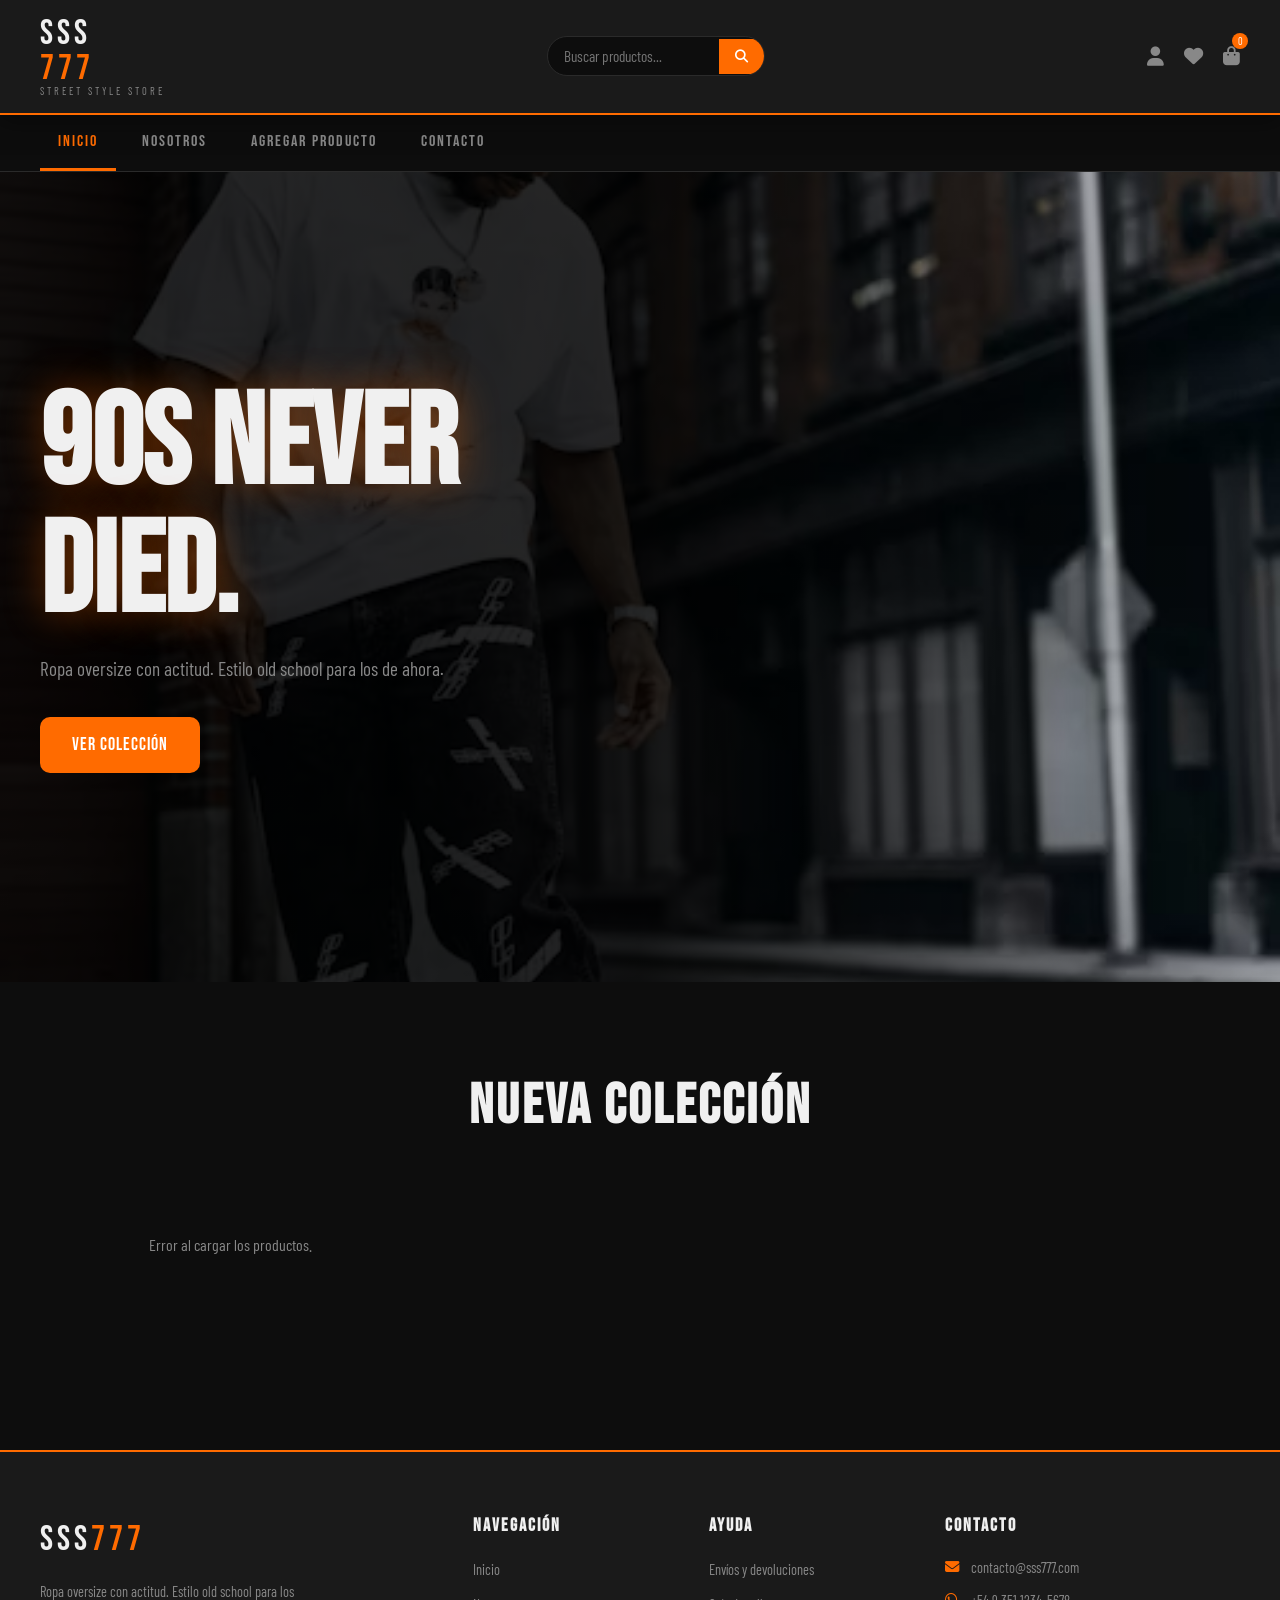
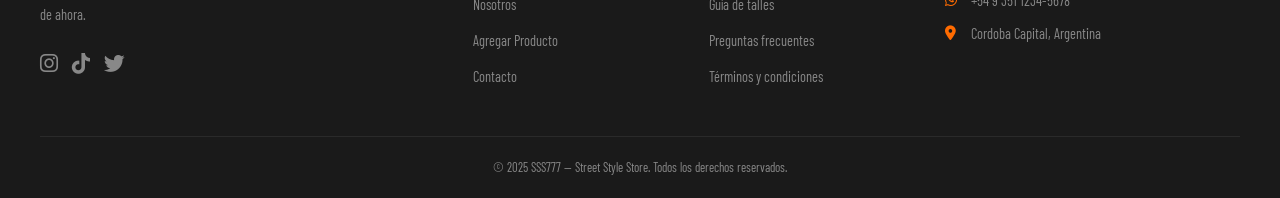
==== index.html @ b18a9de3 "modificaciones y correccion de errores" ====
<!DOCTYPE html>
<html lang="es">
<head>
  <meta charset="UTF-8">
  <meta name="viewport" content="width=device-width, initial-scale=1.0">
  <title>SSS777 — Street Style Store</title>
  <link rel="preconnect" href="https://fonts.googleapis.com">
  <link rel="preconnect" href="https://fonts.gstatic.com" crossorigin>
  <link href="https://fonts.googleapis.com/css2?family=Bebas+Neue&family=Barlow+Condensed:ital,wght@0,300;0,400;0,600;1,400&display=swap" rel="stylesheet">
  <link rel="stylesheet" href="https://cdnjs.cloudflare.com/ajax/libs/font-awesome/6.5.0/css/all.min.css">
  <link rel="stylesheet" href="css/styleV2.css">
</head>
<body>


  <header>
    <div class="header__logo">
      <span class="logo__sss">SSS</span><span class="logo__777">777</span>
      <p class="logo__tagline">Street Style Store</p>
    </div>
    <div class="header__search">
      <form class="search-form" role="search">
        <input type="search" placeholder="Buscar productos..." aria-label="Buscar">
        <button type="submit"><i class="fas fa-search"></i></button>
      </form>
    </div>
    <div class="header__icons">
      <a href="#" aria-label="Mi cuenta"><i class="fas fa-user"></i></a>
      <a href="#" aria-label="Favoritos"><i class="fas fa-heart"></i></a>
      <a href="#" class="cart-icon" id="btn-carrito" aria-label="Carrito">
        <i class="fas fa-shopping-bag"></i>
        <span class="cart-count" id="cart-count">0</span>
      </a>
    </div>
  </header>

  
  <nav>
    <button class="nav__toggle" aria-label="Abrir menú">
      <i class="fas fa-bars"></i>
    </button>
    <ul class="nav__links">
      <li><a href="#inicio" class="nav-link active" data-view="inicio">Inicio</a></li>
      <li><a href="#nosotros" class="nav-link" data-view="nosotros">Nosotros</a></li>
      <li><a href="#alta" class="nav-link" data-view="alta">Agregar Producto</a></li>
      <li><a href="#contacto" class="nav-link" data-view="contacto">Contacto</a></li>
    </ul>
  </nav>



 
  <section class="view" id="view-inicio">
    <div class="hero">
      <div class="hero__content">
        <h1>90s Never<br>Died.</h1>
        <p>Ropa oversize con actitud. Estilo old school para los de ahora.</p>
        <a href="#productos" class="btn btn--primary">Ver colección</a>
      </div>
    </div>
    <section class="productos" id="productos">
      <h2 class="section__title">Nueva colección</h2>
    
      <div class="productos__grid" id="productos-grid">
        <p class="loading">Cargando productos...</p>
      </div>
    </section>
  </section>


  <section class="view" id="view-nosotros" style="display:none">
    <main class="nosotros">
      <div class="nosotros__hero">
        <h1>Somos <span style="color: var(--color-primary)">SSS</span><span style="color: var(--color-secondary)">777</span></h1>
        <p>Nacimos en los 90s. Vivimos en el presente. Vestimos el futuro.</p>
      </div>
      <div class="nosotros__historia">
        <div class="nosotros__historia-text">
          <h2>Nuestra historia</h2>
          <p>Todo empezó en una oficina en Cordoba Capital, con una máquina de coser vieja y una obsesión por el estilo de los 90s.</p>
          <p>SSS777 nació de la calle, del skate, del hip-hop y de esa energía que solo los 90s supieron generar.</p>
          <p>Creemos que la ropa es una forma de expresión. Que el oversize no es una tendencia, es una actitud.</p>
        </div>
        <img src="img/nosotros.jpg" alt="SSS777 historia" style="width:100%; height:100%; object-fit:cover; border-radius:10px;">
      </div>
      <h2 class="section__title" style="margin-top: 80px">Lo que nos <span>mueve</span></h2>
      <div class="nosotros__grid">
        <div class="nosotros__card"><i class="fas fa-fire"></i><h3>Pasión</h3><p>Cada prenda la diseñamos con la misma energía del primer día.</p></div>
        <div class="nosotros__card"><i class="fas fa-leaf"></i><h3>Sustentabilidad</h3><p>Usamos materiales de calidad y procesos responsables.</p></div>
        <div class="nosotros__card"><i class="fas fa-users"></i><h3>Comunidad</h3><p>Somos más que una marca. Somos una comunidad.</p></div>
        <div class="nosotros__card"><i class="fas fa-star"></i><h3>Calidad</h3><p>Cada pieza está pensada para durar y para que la uses mil veces.</p></div>
      </div>
      <div class="nosotros__numeros">
        <div class="nosotros__numero"><span class="numero__valor">+5k</span><span class="numero__label">Clientes felices</span></div>
        <div class="nosotros__numero"><span class="numero__valor">30+</span><span class="numero__label">Productos únicos</span></div>
        <div class="nosotros__numero"><span class="numero__valor">30</span><span class="numero__label">Años de historia</span></div>
        <div class="nosotros__numero"><span class="numero__valor">100%</span><span class="numero__label">Hecho en Argentina</span></div>
      </div>
      <div class="nosotros__cta">
        <h2>¿Querés ser parte?</h2>
        <p>Seguinos en redes o escribinos. Siempre estamos.</p>
        <div class="nosotros__cta-btns">
          <a href="#contacto" class="btn btn--primary nav-link" data-view="contacto">Contactanos</a>
          <a href="#inicio" class="btn btn--outline nav-link" data-view="inicio">Ver colección</a>
        </div>
      </div>
    </main>
  </section>

  <section class="view" id="view-alta" style="display:none">
    <main class="form-page">
      <h1>Agregar <span style="color: var(--color-primary)">Producto</span></h1>
      <p>Completá los campos para agregar un nuevo producto al catálogo.</p>
      <form class="form" id="form-alta" novalidate>

        <div class="form__group">
          <label for="nombre">Nombre del producto <span>*</span></label>
          <input type="text" id="nombre" name="nombre" placeholder="Ej: Buzo Oversize Gris" required minlength="3" maxlength="80">
          <p class="form__error" id="error-nombre"></p>
        </div>

        <div class="form__row">
          <div class="form__group">
            <label for="precio">Precio <span>*</span></label>
            <input type="number" id="precio" name="precio" placeholder="Ej: 24999" required min="1" max="9999999">
            <p class="form__error" id="error-precio"></p>
          </div>
          <div class="form__group">
            <label for="stock">Stock <span>*</span></label>
            <input type="number" id="stock" name="stock" placeholder="Ej: 50" required min="0" max="9999">
            <p class="form__error" id="error-stock"></p>
          </div>
        </div>

        <div class="form__row">
          <div class="form__group">
            <label for="marca">Marca <span>*</span></label>
            <input type="text" id="marca" name="marca" placeholder="Ej: SSS777" required minlength="2" maxlength="50">
            <p class="form__error" id="error-marca"></p>
          </div>
          <div class="form__group">
            <label for="categoria">Categoría <span>*</span></label>
            <select id="categoria" name="categoria" required>
              <option value="">Seleccioná una categoría</option>
              <option value="buzos">Buzos</option>
              <option value="camperas">Camperas</option>
              <option value="remeras">Remeras</option>
              <option value="pantalones">Pantalones</option>
              <option value="accesorios">Accesorios</option>
            </select>
            <p class="form__error" id="error-categoria"></p>
          </div>
        </div>

        <div class="form__group">
          <label for="desc-corta">Descripción corta <span>*</span></label>
          <input type="text" id="desc-corta" name="desc_corta" placeholder="Ej: Algodón premium. Fit relajado estilo 90s." required minlength="10" maxlength="120">
          <p class="form__error" id="error-desc-corta"></p>
        </div>

        <div class="form__group">
          <label for="desc-larga">Descripción larga <span>*</span></label>
          <textarea id="desc-larga" name="desc_larga" placeholder="Describí el producto en detalle..." required minlength="30" maxlength="1000" rows="5"></textarea>
          <p class="form__error" id="error-desc-larga"></p>
        </div>

        <div class="form__group">
          <label class="form__check">
            <input type="checkbox" id="envio-gratis" name="envio_gratis">
            Envío sin cargo
          </label>
        </div>

        <div class="form__row">
          <div class="form__group">
            <label for="edad-desde">Edad desde</label>
            <input type="number" id="edad-desde" name="edad_desde" placeholder="Ej: 15" min="0" max="99">
            <p class="form__error" id="error-edad-desde"></p>
          </div>
          <div class="form__group">
            <label for="edad-hasta">Edad hasta</label>
            <input type="number" id="edad-hasta" name="edad_hasta" placeholder="Ej: 35" min="0" max="99">
            <p class="form__error" id="error-edad-hasta"></p>
          </div>
        </div>

        <div class="form__group">
          <label for="foto">Foto del producto <span>*</span></label>
          <input type="file" id="foto" name="foto" accept="image/png, image/jpeg, image/webp" required>
          <p class="form__error" id="error-foto"></p>
        </div>

        <div class="form__actions">
          <button type="reset" class="btn btn--outline">Limpiar</button>
          <button type="submit" class="btn btn--primary">Agregar producto <i class="fas fa-plus"></i></button>
        </div>

      </form>

  
      <div class="tabla-container" id="tabla-container">
        <h2 style="margin-top: 40px">Productos cargados</h2>
        <table class="tabla" id="tabla-productos">
          <thead>
            <tr>
              <th>Nombre</th>
              <th>Precio</th>
              <th>Stock</th>
              <th>Marca</th>
              <th>Categoría</th>
              <th>Acciones</th>
            </tr>
          </thead>
          <tbody id="tabla-body"></tbody>
        </table>
      </div>

    </main>
  </section>


  <section class="view" id="view-contacto" style="display:none">
    <main class="form-page">
      <h1>Contacto</h1>
      <p>¿Tenés alguna duda? Escribinos y te respondemos a la brevedad.</p>
      <form class="form" id="form-contacto" novalidate>

        <div class="form__group">
          <label for="contacto-nombre">Nombre <span>*</span></label>
          <input type="text" id="contacto-nombre" name="nombre" placeholder="Tu nombre completo" required minlength="2" maxlength="80">
          <p class="form__error" id="error-contacto-nombre"></p>
        </div>

        <div class="form__group">
          <label for="contacto-email">E-mail <span>*</span></label>
          <input type="email" id="contacto-email" name="email" placeholder="tucorreo@ejemplo.com" required>
          <p class="form__error" id="error-contacto-email"></p>
        </div>

        <div class="form__group">
          <label for="asunto">Asunto</label>
          <select id="asunto" name="asunto">
            <option value="">Seleccioná un asunto</option>
            <option value="compra">Consulta sobre una compra</option>
            <option value="envio">Envíos y devoluciones</option>
            <option value="talles">Guía de talles</option>
            <option value="otro">Otro</option>
          </select>
        </div>

        <div class="form__group">
          <label for="comentarios">Comentarios <span>*</span></label>
          <textarea id="comentarios" name="comentarios" placeholder="Escribí tu consulta acá..." required minlength="10" maxlength="500" rows="6"></textarea>
          <p class="form__error" id="error-comentarios"></p>
        </div>

        <div class="form__actions">
          <button type="reset" class="btn btn--outline">Limpiar</button>
          <button type="submit" class="btn btn--primary">Enviar mensaje <i class="fas fa-paper-plane"></i></button>
        </div>

      </form>

      <div class="contacto__info">
        <div class="contacto__item"><i class="fas fa-envelope"></i><div><h4>Email</h4><p>contacto@sss777.com</p></div></div>
        <div class="contacto__item"><i class="fab fa-whatsapp"></i><div><h4>WhatsApp</h4><p>+54 9 351 1234-5678</p></div></div>
        <div class="contacto__item"><i class="fas fa-clock"></i><div><h4>Horario</h4><p>Lun a Vie, 10 a 18hs</p></div></div>
      </div>
    </main>
  </section>


  <div class="modal-overlay" id="modal-overlay" style="display:none">
    <div class="modal-carrito" id="modal-carrito">
      <div class="modal-carrito__header">
        <h2>Tu carrito</h2>
        <button class="modal-carrito__close" id="btn-cerrar-carrito">
          <i class="fas fa-times"></i>
        </button>
      </div>
      <div class="modal-carrito__body" id="carrito-body">
        <p class="carrito-vacio">Tu carrito está vacío.</p>
      </div>
      <div class="modal-carrito__footer">
        <div class="carrito-total">
          Total: <strong id="carrito-total">$0</strong>
        </div>
        <button class="btn btn--primary" id="btn-confirmar-pedido">
          Confirmar pedido <i class="fas fa-check"></i>
        </button>
      </div>
    </div>
  </div>

  
  <div class="toast" id="toast"></div>


  <footer>
    <div class="footer__grid">
      <div class="footer__brand">
        <div class="footer__logo">
          <span class="logo__sss">SSS</span><span class="logo__777">777</span>
        </div>
        <p>Ropa oversize con actitud. Estilo old school para los de ahora.</p>
        <div class="footer__social">
          <a href="#" aria-label="Instagram"><i class="fab fa-instagram"></i></a>
          <a href="#" aria-label="TikTok"><i class="fab fa-tiktok"></i></a>
          <a href="#" aria-label="Twitter"><i class="fab fa-twitter"></i></a>
        </div>
      </div>
      <div class="footer__links">
        <h4>Navegación</h4>
        <ul>
          <li><a href="#inicio" class="nav-link" data-view="inicio">Inicio</a></li>
          <li><a href="#nosotros" class="nav-link" data-view="nosotros">Nosotros</a></li>
          <li><a href="#alta" class="nav-link" data-view="alta">Agregar Producto</a></li>
          <li><a href="#contacto" class="nav-link" data-view="contacto">Contacto</a></li>
        </ul>
      </div>
      <div class="footer__links">
        <h4>Ayuda</h4>
        <ul>
          <li><a href="#">Envíos y devoluciones</a></li>
          <li><a href="#">Guía de talles</a></li>
          <li><a href="#">Preguntas frecuentes</a></li>
          <li><a href="#">Términos y condiciones</a></li>
        </ul>
      </div>
      <div class="footer__contact">
        <h4>Contacto</h4>
        <p><i class="fas fa-envelope"></i> contacto@sss777.com</p>
        <p><i class="fab fa-whatsapp"></i> +54 9 351 1234-5678</p>
        <p><i class="fas fa-map-marker-alt"></i> Cordoba Capital, Argentina</p>
      </div>
    </div>
    <div class="footer__bottom">
      <p>&copy; 2025 SSS777 — Street Style Store. Todos los derechos reservados.</p>
    </div>
  </footer>

  <script src="js/mainV2.js"></script>
</body>
</html>
---- css/styleV2.css ----
@import url('https://fonts.googleapis.com/css2?family=Bebas+Neue&family=Barlow+Condensed:ital,wght@0,300;0,400;0,600;1,400&display=swap');

/* ── VARIABLES ───────────────────────────────────────── */
:root {
  --color-bg:        #0d0d0d;
  --color-surface:   #1a1a1a;
  --color-border:    #2a2a2a;
  --color-primary:   #ff6b00;
  --color-secondary: #c8ff00;
  --color-text:      #f0f0f0;
  --color-muted:     #888;
  --color-error:     #ff3b3b;

  --font-title:  'Bebas Neue', sans-serif;
  --font-body:   'Barlow Condensed', sans-serif;

  --radius:   10px;
  --shadow:   0 4px 24px rgba(0,0,0,0.5);
  --transition: 0.3s ease;
}

/* ── RESET ───────────────────────────────────────────── */
*, *::before, *::after {
  margin: 0;
  padding: 0;
  box-sizing: border-box;
}

html { scroll-behavior: smooth; }

body {
  background-color: var(--color-bg);
  color: var(--color-text);
  font-family: var(--font-body);
  font-size: 1rem;
  line-height: 1.6;
}

img { max-width: 100%; display: block; }
a { color: inherit; text-decoration: none; }
ul { list-style: none; }

/* ── BOTONES ─────────────────────────────────────────── */
.btn {
  display: inline-block;
  font-family: var(--font-title);
  font-size: 1rem;
  letter-spacing: 1px;
  border: none;
  border-radius: var(--radius);
  cursor: pointer;
  transition: var(--transition);
}

.btn--primary {
  background: var(--color-primary);
  color: #fff;
  padding: 14px 32px;
  font-size: 1.1rem;
}
.btn--primary:hover { background: #e05a00; transform: translateY(-2px); }

.btn--small {
  background: var(--color-primary);
  color: #fff;
  padding: 8px 16px;
  font-size: 0.85rem;
}
.btn--small:hover { background: #e05a00; }

.btn--outline {
  background: transparent;
  color: var(--color-primary);
  border: 2px solid var(--color-primary);
  padding: 12px 28px;
}
.btn--outline:hover { background: var(--color-primary); color: #fff; }

/* ── HEADER ──────────────────────────────────────────── */
header {
  display: flex;
  align-items: center;
  justify-content: space-between;
  gap: 16px;
  padding: 16px 40px;
  background: var(--color-surface);
  border-bottom: 2px solid var(--color-primary);
  position: sticky;
  top: 0;
  z-index: 1000;
  box-shadow: var(--shadow);
}

.header__logo { display: flex; flex-direction: column; line-height: 1; }
.logo__sss { font-family: var(--font-title); font-size: 2.2rem; color: var(--color-text); letter-spacing: 4px; }
.logo__777 { font-family: var(--font-title); font-size: 2.2rem; color: var(--color-primary); letter-spacing: 4px; }
.logo__tagline { font-size: 0.65rem; color: var(--color-muted); letter-spacing: 3px; text-transform: uppercase; }

.search-form {
  display: flex;
  align-items: center;
  background: var(--color-bg);
  border: 1px solid var(--color-border);
  border-radius: 999px;
  overflow: hidden;
  flex: 1;
  max-width: 400px;
}
.search-form input {
  background: transparent;
  border: none;
  outline: none;
  color: var(--color-text);
  font-family: var(--font-body);
  font-size: 0.95rem;
  padding: 10px 16px;
  width: 100%;
}
.search-form button {
  background: var(--color-primary);
  border: none;
  color: #fff;
  padding: 10px 16px;
  cursor: pointer;
  transition: var(--transition);
}
.search-form button:hover { background: #e05a00; }

.header__icons { display: flex; align-items: center; gap: 20px; font-size: 1.2rem; }
.header__icons a { color: var(--color-muted); transition: var(--transition); position: relative; }
.header__icons a:hover { color: var(--color-primary); }

.cart-count {
  position: absolute;
  top: -8px;
  right: -8px;
  background: var(--color-primary);
  color: #fff;
  font-size: 0.65rem;
  font-family: var(--font-body);
  width: 16px;
  height: 16px;
  border-radius: 50%;
  display: flex;
  align-items: center;
  justify-content: center;
}

/* ── NAVBAR ──────────────────────────────────────────── */
nav {
  background: var(--color-bg);
  border-bottom: 1px solid var(--color-border);
  padding: 0 40px;
  position: relative;
}

.nav__links { display: flex; align-items: center; gap: 8px; }
.nav__links a {
  display: block;
  padding: 14px 18px;
  font-family: var(--font-title);
  font-size: 1rem;
  letter-spacing: 2px;
  color: var(--color-muted);
  text-transform: uppercase;
  transition: var(--transition);
  border-bottom: 3px solid transparent;
}
.nav__links a:hover,
.nav__links a.active {
  color: var(--color-primary);
  border-bottom-color: var(--color-primary);
}

.nav__toggle {
  display: none;
  background: none;
  border: none;
  color: var(--color-text);
  font-size: 1.4rem;
  cursor: pointer;
  padding: 14px 0;
}

/* ── HERO ────────────────────────────────────────────── */
.hero {
  min-height: 90vh;
  background:
    linear-gradient(to right, rgba(0,0,0,0.85) 50%, transparent),
    url('../img/hero.jpg') center/cover no-repeat;
  display: flex;
  align-items: center;
  padding: 60px 40px;
}
.hero__content { max-width: 560px; }
.hero__content h1 {
  font-family: var(--font-title);
  font-size: clamp(4rem, 10vw, 8rem);
  line-height: 1;
  color: var(--color-text);
  text-shadow: 0 0 40px rgba(255,107,0,0.4);
}
.hero__content p { font-size: 1.2rem; color: var(--color-muted); margin: 16px 0 32px; }

/* ── PRODUCTOS ───────────────────────────────────────── */
.productos { padding: 80px 40px; }
.section__title {
  font-family: var(--font-title);
  font-size: clamp(2rem, 5vw, 3.5rem);
  letter-spacing: 3px;
  text-align: center;
  margin-bottom: 48px;
  color: var(--color-text);
}
.section__title span { color: var(--color-primary); }

.productos__grid {
  display: grid;
  grid-template-columns: repeat(auto-fill, minmax(280px, 1fr));
  gap: 28px;
  max-width: 1300px;
  margin: 0 auto;
}

/* ── CARD ────────────────────────────────────────────── */
.card {
  background: var(--color-surface);
  border-radius: var(--radius);
  border: 1px solid var(--color-border);
  overflow: hidden;
  display: flex;
  flex-direction: column;
  transition: transform var(--transition), box-shadow var(--transition);
}
.card:hover { transform: translateY(-8px) scale(1.02); box-shadow: 0 16px 48px rgba(255,107,0,0.2); }

.card__img-wrap { position: relative; overflow: hidden; aspect-ratio: 3/4; background: var(--color-border); }
.card__img-wrap img { width: 100%; height: 100%; object-fit: cover; transition: transform 0.5s ease; }
.card:hover .card__img-wrap img { transform: scale(1.08); }

.card__badge {
  position: absolute;
  top: 12px;
  left: 12px;
  background: var(--color-secondary);
  color: #000;
  font-family: var(--font-title);
  font-size: 0.8rem;
  letter-spacing: 1px;
  padding: 4px 10px;
  border-radius: 4px;
}
.card__badge--sale { background: var(--color-primary); color: #fff; }

.card__wishlist {
  position: absolute;
  top: 12px;
  right: 12px;
  background: rgba(0,0,0,0.6);
  border: none;
  color: var(--color-muted);
  width: 36px;
  height: 36px;
  border-radius: 50%;
  display: flex;
  align-items: center;
  justify-content: center;
  cursor: pointer;
  transition: var(--transition);
}
.card__wishlist:hover { background: var(--color-primary); color: #fff; }

.card__body { padding: 20px; display: flex; flex-direction: column; gap: 8px; flex: 1; }
.card__category { font-size: 0.75rem; text-transform: uppercase; letter-spacing: 2px; color: var(--color-primary); }
.card__title { font-family: var(--font-title); font-size: 1.4rem; letter-spacing: 1px; color: var(--color-text); }
.card__desc { font-size: 0.9rem; color: var(--color-muted); flex: 1; }
.card__footer {
  display: flex;
  align-items: center;
  justify-content: space-between;
  margin-top: 12px;
  padding-top: 12px;
  border-top: 1px solid var(--color-border);
}
.card__price { font-family: var(--font-title); font-size: 1.5rem; color: var(--color-secondary); }

/* ── FOOTER ──────────────────────────────────────────── */
footer {
  background: var(--color-surface);
  border-top: 2px solid var(--color-primary);
  padding: 60px 40px 0;
  margin-top: 80px;
}
.footer__grid {
  display: grid;
  grid-template-columns: 2fr 1fr 1fr 1.5fr;
  gap: 40px;
  max-width: 1300px;
  margin: 0 auto;
  padding-bottom: 48px;
}
.footer__logo { font-family: var(--font-title); font-size: 1.8rem; margin-bottom: 12px; }
.footer__brand p { font-size: 0.9rem; color: var(--color-muted); margin-bottom: 20px; max-width: 260px; }
.footer__social { display: flex; gap: 14px; font-size: 1.3rem; }
.footer__social a { color: var(--color-muted); transition: var(--transition); }
.footer__social a:hover { color: var(--color-primary); transform: translateY(-3px); }
.footer__links h4, .footer__contact h4 {
  font-family: var(--font-title);
  font-size: 1.1rem;
  letter-spacing: 2px;
  color: var(--color-text);
  margin-bottom: 16px;
}
.footer__links ul { display: flex; flex-direction: column; gap: 10px; }
.footer__links a { font-size: 0.9rem; color: var(--color-muted); transition: var(--transition); }
.footer__links a:hover { color: var(--color-primary); padding-left: 6px; }
.footer__contact p { font-size: 0.9rem; color: var(--color-muted); margin-bottom: 10px; display: flex; align-items: center; gap: 10px; }
.footer__contact i { color: var(--color-primary); width: 16px; }
.footer__bottom {
  border-top: 1px solid var(--color-border);
  padding: 20px 0;
  text-align: center;
  font-size: 0.8rem;
  color: var(--color-muted);
  max-width: 1300px;
  margin: 0 auto;
}

/* ── FORMULARIOS ─────────────────────────────────────── */
.form-page { max-width: 720px; margin: 60px auto; padding: 0 24px; }
.form-page h1 { font-family: var(--font-title); font-size: clamp(2rem, 5vw, 3rem); letter-spacing: 3px; margin-bottom: 8px; }
.form-page p { color: var(--color-muted); margin-bottom: 40px; }

.form {
  background: var(--color-surface);
  border: 1px solid var(--color-border);
  border-radius: var(--radius);
  padding: 40px;
  display: flex;
  flex-direction: column;
  gap: 24px;
}
.form__group { display: flex; flex-direction: column; gap: 8px; }
.form__row { display: grid; grid-template-columns: 1fr 1fr; gap: 20px; }
.form__group label { font-size: 0.8rem; text-transform: uppercase; letter-spacing: 2px; color: var(--color-muted); }
.form__group label span { color: var(--color-primary); }
.form__group input,
.form__group select,
.form__group textarea {
  background: var(--color-bg);
  border: 1px solid var(--color-border);
  border-radius: var(--radius);
  color: var(--color-text);
  font-family: var(--font-body);
  font-size: 1rem;
  padding: 12px 16px;
  transition: border-color var(--transition);
  outline: none;
  width: 100%;
}
.form__group input:focus,
.form__group select:focus,
.form__group textarea:focus { border-color: var(--color-primary); }
.form__group textarea { resize: vertical; min-height: 120px; }
.form__check { display: flex; align-items: center; gap: 12px; cursor: pointer; font-size: 0.95rem; color: var(--color-muted); }
.form__check input[type="checkbox"] { width: 18px; height: 18px; accent-color: var(--color-primary); cursor: pointer; }
.form__actions { display: flex; justify-content: flex-end; gap: 16px; margin-top: 8px; }
.form__error { color: var(--color-error); font-size: 0.8rem; margin-top: 4px; min-height: 1rem; }

/* ── NOSOTROS ────────────────────────────────────────── */
.nosotros { max-width: 1100px; margin: 0 auto; padding: 60px 40px; }
.nosotros__hero { text-align: center; margin-bottom: 80px; }
.nosotros__hero h1 { font-family: var(--font-title); font-size: clamp(3rem, 8vw, 6rem); letter-spacing: 4px; line-height: 1; margin-bottom: 20px; }
.nosotros__hero p { font-size: 1.2rem; color: var(--color-muted); max-width: 600px; margin: 0 auto; }

.nosotros__historia { display: grid; grid-template-columns: 1fr 1fr; gap: 60px; align-items: center; margin-top: 40px; }
.nosotros__historia-text h2 { font-family: var(--font-title); font-size: 2.5rem; letter-spacing: 3px; margin-bottom: 20px; color: var(--color-primary); }
.nosotros__historia-text p { color: var(--color-muted); margin-bottom: 16px; font-size: 1.05rem; }

.nosotros__grid { display: grid; grid-template-columns: repeat(auto-fit, minmax(240px, 1fr)); gap: 32px; margin-top: 60px; }
.nosotros__card {
  background: var(--color-surface);
  border: 1px solid var(--color-border);
  border-radius: var(--radius);
  padding: 32px 24px;
  text-align: center;
  transition: var(--transition);
}
.nosotros__card:hover { border-color: var(--color-primary); transform: translateY(-4px); }
.nosotros__card i { font-size: 2.5rem; color: var(--color-primary); margin-bottom: 16px; }
.nosotros__card h3 { font-family: var(--font-title); font-size: 1.4rem; letter-spacing: 2px; margin-bottom: 12px; }
.nosotros__card p { font-size: 0.9rem; color: var(--color-muted); }

.nosotros__numeros {
  display: grid;
  grid-template-columns: repeat(4, 1fr);
  gap: 24px;
  margin-top: 80px;
  padding: 48px;
  background: var(--color-surface);
  border: 1px solid var(--color-border);
  border-radius: var(--radius);
}
.nosotros__numero { display: flex; flex-direction: column; align-items: center; text-align: center; gap: 8px; }
.numero__valor { font-family: var(--font-title); font-size: 3rem; color: var(--color-primary); letter-spacing: 2px; }
.numero__label { font-size: 0.85rem; color: var(--color-muted); text-transform: uppercase; letter-spacing: 2px; }

.nosotros__cta {
  text-align: center;
  margin-top: 80px;
  padding: 60px 40px;
  background: linear-gradient(135deg, var(--color-surface), #1f1f1f);
  border: 1px solid var(--color-border);
  border-radius: var(--radius);
}
.nosotros__cta h2 { font-family: var(--font-title); font-size: clamp(2rem, 5vw, 3.5rem); letter-spacing: 3px; margin-bottom: 12px; }
.nosotros__cta p { color: var(--color-muted); margin-bottom: 32px; font-size: 1.1rem; }
.nosotros__cta-btns { display: flex; gap: 16px; justify-content: center; flex-wrap: wrap; }

/* ── CONTACTO ────────────────────────────────────────── */
.contacto__info { display: grid; grid-template-columns: repeat(auto-fit, minmax(200px, 1fr)); gap: 24px; margin-top: 40px; }
.contacto__item {
  background: var(--color-surface);
  border: 1px solid var(--color-border);
  border-radius: var(--radius);
  padding: 24px;
  display: flex;
  align-items: center;
  gap: 16px;
  transition: var(--transition);
}
.contacto__item:hover { border-color: var(--color-primary); transform: translateY(-4px); }
.contacto__item i { font-size: 1.8rem; color: var(--color-primary); width: 32px; text-align: center; }
.contacto__item h4 { font-family: var(--font-title); font-size: 1rem; letter-spacing: 2px; margin-bottom: 4px; }
.contacto__item p { font-size: 0.9rem; color: var(--color-muted); }

/* ── TABLA ───────────────────────────────────────────── */
.tabla-container { margin-top: 40px; overflow-x: auto; }
.tabla { width: 100%; border-collapse: collapse; font-size: 0.9rem; }
.tabla th, .tabla td { padding: 10px 14px; border: 1px solid var(--color-border); text-align: left; color: var(--color-text); }
.tabla th { background: var(--color-surface); color: var(--color-primary); font-family: var(--font-title); letter-spacing: 2px; }
.tabla tr:nth-child(even) { background: rgba(255,255,255,0.03); }

/* ── LOADING ─────────────────────────────────────────── */
.loading { text-align: center; color: var(--color-muted); padding: 2rem; font-size: 1rem; }

/* ── TOAST ───────────────────────────────────────────── */
.toast {
  position: fixed;
  bottom: 24px;
  left: 50%;
  transform: translateX(-50%) translateY(20px);
  background: var(--color-surface);
  border: 1px solid var(--color-primary);
  color: var(--color-text);
  font-family: var(--font-body);
  font-size: 0.95rem;
  padding: 12px 24px;
  border-radius: 999px;
  opacity: 0;
  transition: all 0.3s ease;
  z-index: 9999;
  white-space: nowrap;
  pointer-events: none;
}
.toast--visible {
  opacity: 1;
  transform: translateX(-50%) translateY(0);
}
.toast--ok { border-color: var(--color-secondary); }
.toast--error { border-color: var(--color-error); }

/* ── MODAL CARRITO ───────────────────────────────────── */
.modal-overlay {
  position: fixed;
  inset: 0;
  background: rgba(0,0,0,0.8);
  display: flex;
  align-items: flex-start;
  justify-content: flex-end;
  z-index: 2000;
}
.modal-carrito {
  background: var(--color-surface);
  border-left: 2px solid var(--color-primary);
  width: 100%;
  max-width: 480px;
  height: 100vh;
  display: flex;
  flex-direction: column;
  overflow: hidden;
}
.modal-carrito__header {
  display: flex;
  align-items: center;
  justify-content: space-between;
  padding: 1.2rem 1.5rem;
  border-bottom: 1px solid var(--color-border);
}
.modal-carrito__header h2 { font-family: var(--font-title); font-size: 1.6rem; letter-spacing: 2px; margin: 0; color: var(--color-text); }
.modal-carrito__close { background: none; border: none; font-size: 1.2rem; cursor: pointer; color: var(--color-muted); transition: var(--transition); }
.modal-carrito__close:hover { color: var(--color-primary); }
.modal-carrito__body { flex: 1; overflow-y: auto; padding: 1rem 1.5rem; }
.modal-carrito__footer {
  padding: 1.2rem 1.5rem;
  border-top: 1px solid var(--color-border);
  display: flex;
  align-items: center;
  justify-content: space-between;
  gap: 1rem;
}
.carrito-total { font-family: var(--font-title); font-size: 1.3rem; color: var(--color-text); }
.carrito-vacio { color: var(--color-muted); text-align: center; margin-top: 2rem; }

/* ── ITEMS CARRITO ───────────────────────────────────── */
.carrito-item {
  display: flex;
  align-items: center;
  gap: 12px;
  padding: 12px 0;
  border-bottom: 1px solid var(--color-border);
}
.carrito-item img { width: 60px; height: 60px; object-fit: cover; border-radius: var(--radius); }
.carrito-item__info { flex: 1; }
.carrito-item__nombre { font-family: var(--font-title); font-size: 1rem; letter-spacing: 1px; margin: 0 0 4px; color: var(--color-text); }
.carrito-item__precio { font-size: 0.85rem; color: var(--color-muted); margin: 0; }
.carrito-item__controles { display: flex; align-items: center; gap: 8px; }
.btn-cantidad {
  background: var(--color-border);
  border: none;
  color: var(--color-text);
  width: 28px;
  height: 28px;
  border-radius: 50%;
  font-size: 1rem;
  cursor: pointer;
  display: flex;
  align-items: center;
  justify-content: center;
  transition: var(--transition);
}
.btn-cantidad:hover { background: var(--color-primary); }
.carrito-item__subtotal { font-family: var(--font-title); font-size: 1rem; color: var(--color-secondary); min-width: 70px; text-align: right; }
.btn-eliminar-item { background: none; border: none; color: var(--color-muted); cursor: pointer; font-size: 0.9rem; transition: var(--transition); }
.btn-eliminar-item:hover { color: var(--color-error); }

/* ── ANIMACIONES ─────────────────────────────────────── */
@keyframes bump {
  0%   { transform: scale(1); }
  50%  { transform: scale(1.4); }
  100% { transform: scale(1); }
}
.cart-bump { animation: bump 0.3s ease; }
.card__wishlist.active { background: var(--color-primary); color: #fff; }

/* ── RESPONSIVE ──────────────────────────────────────── */
@media (max-width: 900px) {
  header { padding: 14px 24px; flex-wrap: wrap; }
  .header__search { order: 3; flex: 1 1 100%; }
  .footer__grid { grid-template-columns: 1fr 1fr; }
  .hero { padding: 60px 24px; }
  .productos { padding: 60px 24px; }
  .nosotros__historia { grid-template-columns: 1fr; gap: 40px; }
  .nosotros__numeros { grid-template-columns: repeat(2, 1fr); }
  .modal-carrito { max-width: 100%; }
}

@media (max-width: 600px) {
  header { padding: 12px 16px; }
  nav { padding: 0 16px; }
  .nav__toggle { display: block; }
  .nav__links { display: none; flex-direction: column; align-items: flex-start; padding: 8px 0 16px; gap: 0; }
  .nav__links.open { display: flex; }
  .nav__links a { border-bottom: none; border-left: 3px solid transparent; padding: 10px 16px; }
  .nav__links a:hover, .nav__links a.active { border-bottom: none; border-left-color: var(--color-primary); }
  .hero { padding: 40px 16px; min-height: 70vh; }
  .productos { padding: 40px 16px; }
  .card { flex-direction: column; }
  .card__img-wrap { width: 100%; aspect-ratio: 3/4; }
  .footer__grid { grid-template-columns: 1fr; }
  footer { padding: 40px 16px 0; }
  .form { padding: 24px 16px; }
  .form__row { grid-template-columns: 1fr; }
  .form__actions { flex-direction: column; }
  .form__actions .btn { width: 100%; text-align: center; }
  .nosotros { padding: 40px 16px; }
  .nosotros__numeros { grid-template-columns: repeat(2, 1fr); padding: 24px; }
  .nosotros__cta { padding: 40px 20px; }
  .tabla th, .tabla td { padding: 8px; font-size: 0.8rem; }
  .toast { white-space: normal; text-align: center; width: 90%; }
  .modal-carrito__footer { flex-direction: column; align-items: stretch; }
  .carrito-item { flex-wrap: wrap; }
}
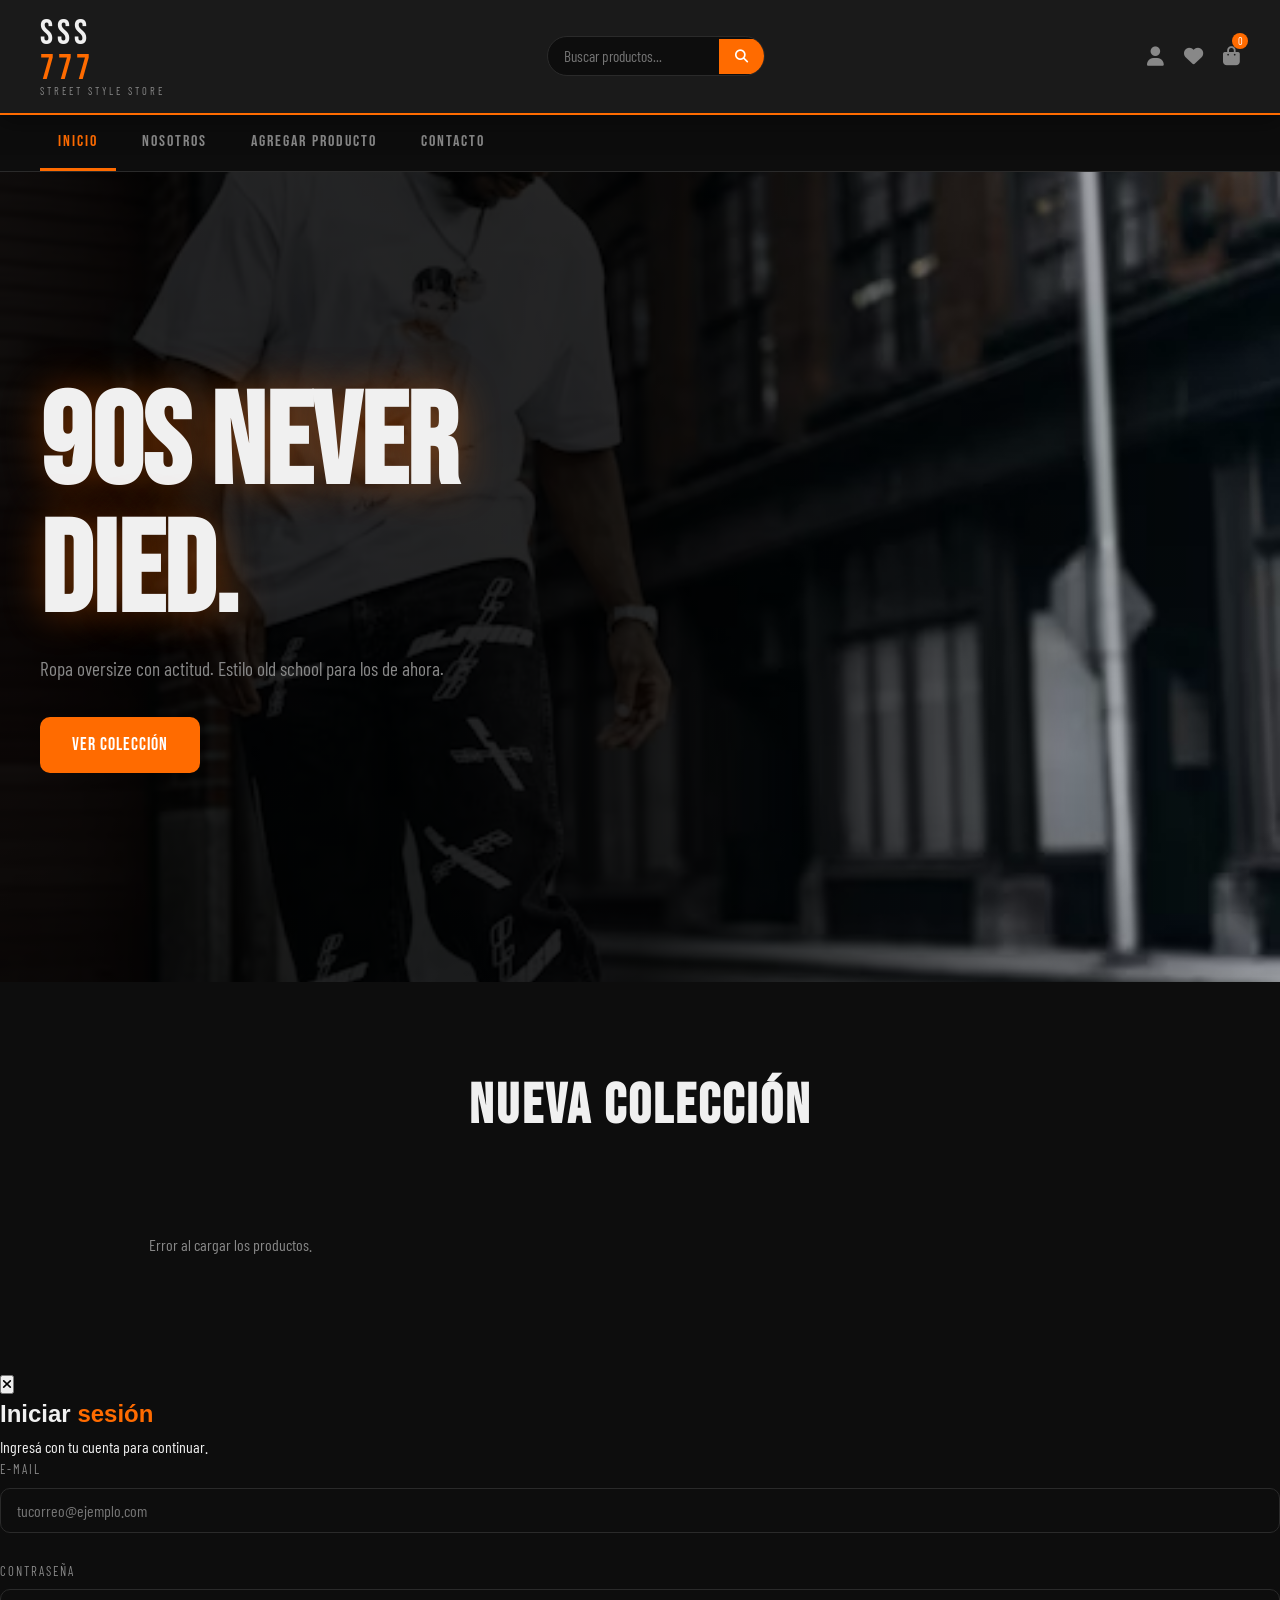
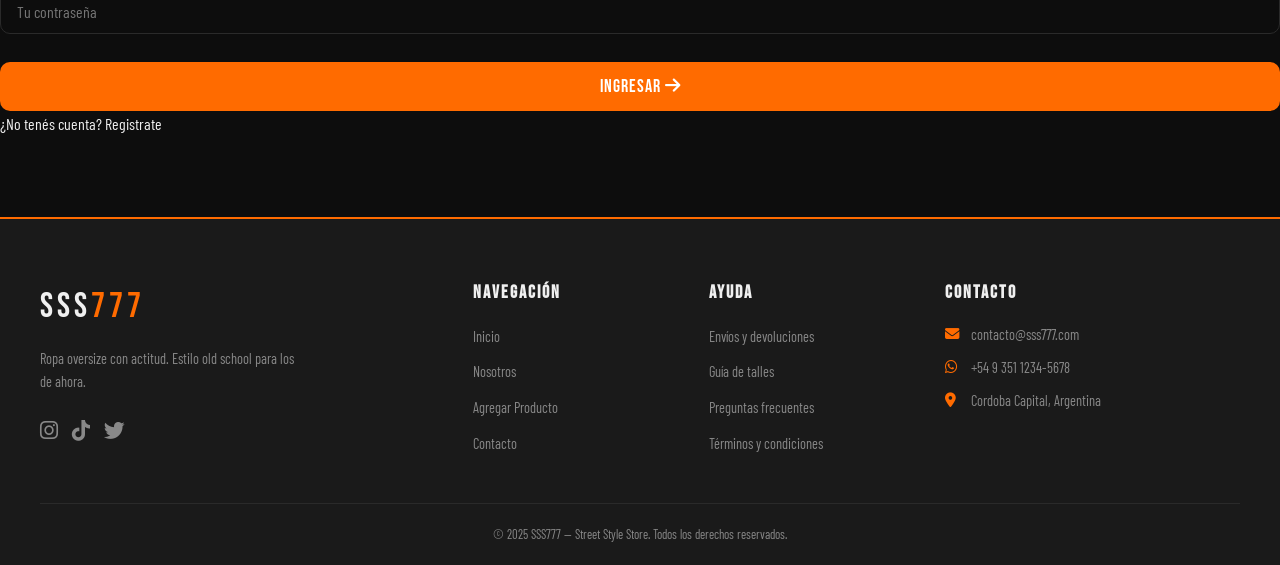
==== commit d50d9854: "se realizan cambios" ====
--- a/index.html
+++ b/index.html
@@ -12,7 +12,7 @@
 </head>
 <body>
 
-
+  <!-- ── HEADER ────────────────────────────────────── -->
   <header>
     <div class="header__logo">
       <span class="logo__sss">SSS</span><span class="logo__777">777</span>
@@ -34,7 +34,7 @@
     </div>
   </header>
 
-  
+  <!-- ── NAVBAR ────────────────────────────────────── -->
   <nav>
     <button class="nav__toggle" aria-label="Abrir menú">
       <i class="fas fa-bars"></i>
@@ -47,9 +47,9 @@
     </ul>
   </nav>
 
-
-
- 
+  <!-- ── VISTAS ────────────────────────────────────── -->
+
+  <!-- INICIO -->
   <section class="view" id="view-inicio">
     <div class="hero">
       <div class="hero__content">
@@ -60,14 +60,13 @@
     </div>
     <section class="productos" id="productos">
       <h2 class="section__title">Nueva colección</h2>
-    
       <div class="productos__grid" id="productos-grid">
         <p class="loading">Cargando productos...</p>
       </div>
     </section>
   </section>
 
-
+  <!-- NOSOTROS -->
   <section class="view" id="view-nosotros" style="display:none">
     <main class="nosotros">
       <div class="nosotros__hero">
@@ -107,6 +106,7 @@
     </main>
   </section>
 
+  <!-- ALTA -->
   <section class="view" id="view-alta" style="display:none">
     <main class="form-page">
       <h1>Agregar <span style="color: var(--color-primary)">Producto</span></h1>
@@ -116,6 +116,7 @@
         <div class="form__group">
           <label for="nombre">Nombre del producto <span>*</span></label>
           <input type="text" id="nombre" name="nombre" placeholder="Ej: Buzo Oversize Gris" required minlength="3" maxlength="80">
+          <small class="form__hint">Mínimo 3 caracteres, máximo 80. Solo letras y espacios.</small>
           <p class="form__error" id="error-nombre"></p>
         </div>
 
@@ -123,11 +124,13 @@
           <div class="form__group">
             <label for="precio">Precio <span>*</span></label>
             <input type="number" id="precio" name="precio" placeholder="Ej: 24999" required min="1" max="9999999">
+            <small class="form__hint">Debe ser mayor a 0 y menor a 9.999.999.</small>
             <p class="form__error" id="error-precio"></p>
           </div>
           <div class="form__group">
             <label for="stock">Stock <span>*</span></label>
             <input type="number" id="stock" name="stock" placeholder="Ej: 50" required min="0" max="9999">
+            <small class="form__hint">Entre 0 y 9999 unidades.</small>
             <p class="form__error" id="error-stock"></p>
           </div>
         </div>
@@ -136,6 +139,7 @@
           <div class="form__group">
             <label for="marca">Marca <span>*</span></label>
             <input type="text" id="marca" name="marca" placeholder="Ej: SSS777" required minlength="2" maxlength="50">
+            <small class="form__hint">Mínimo 2 caracteres, máximo 50.</small>
             <p class="form__error" id="error-marca"></p>
           </div>
           <div class="form__group">
@@ -148,6 +152,7 @@
               <option value="pantalones">Pantalones</option>
               <option value="accesorios">Accesorios</option>
             </select>
+            <small class="form__hint">Seleccioná una de las categorías disponibles.</small>
             <p class="form__error" id="error-categoria"></p>
           </div>
         </div>
@@ -155,12 +160,14 @@
         <div class="form__group">
           <label for="desc-corta">Descripción corta <span>*</span></label>
           <input type="text" id="desc-corta" name="desc_corta" placeholder="Ej: Algodón premium. Fit relajado estilo 90s." required minlength="10" maxlength="120">
+          <small class="form__hint">Mínimo 10 caracteres, máximo 120.</small>
           <p class="form__error" id="error-desc-corta"></p>
         </div>
 
         <div class="form__group">
           <label for="desc-larga">Descripción larga <span>*</span></label>
           <textarea id="desc-larga" name="desc_larga" placeholder="Describí el producto en detalle..." required minlength="30" maxlength="1000" rows="5"></textarea>
+          <small class="form__hint">Mínimo 30 caracteres, máximo 1000.</small>
           <p class="form__error" id="error-desc-larga"></p>
         </div>
 
@@ -175,11 +182,13 @@
           <div class="form__group">
             <label for="edad-desde">Edad desde</label>
             <input type="number" id="edad-desde" name="edad_desde" placeholder="Ej: 15" min="0" max="99">
+            <small class="form__hint">Entre 0 y 99 años.</small>
             <p class="form__error" id="error-edad-desde"></p>
           </div>
           <div class="form__group">
             <label for="edad-hasta">Edad hasta</label>
             <input type="number" id="edad-hasta" name="edad_hasta" placeholder="Ej: 35" min="0" max="99">
+            <small class="form__hint">Entre 0 y 99 años.</small>
             <p class="form__error" id="error-edad-hasta"></p>
           </div>
         </div>
@@ -187,6 +196,7 @@
         <div class="form__group">
           <label for="foto">Foto del producto <span>*</span></label>
           <input type="file" id="foto" name="foto" accept="image/png, image/jpeg, image/webp" required>
+          <small class="form__hint">Formatos aceptados: JPG, PNG, WEBP.</small>
           <p class="form__error" id="error-foto"></p>
         </div>
 
@@ -197,7 +207,6 @@
 
       </form>
 
-  
       <div class="tabla-container" id="tabla-container">
         <h2 style="margin-top: 40px">Productos cargados</h2>
         <table class="tabla" id="tabla-productos">
@@ -218,7 +227,7 @@
     </main>
   </section>
 
-
+  <!-- CONTACTO -->
   <section class="view" id="view-contacto" style="display:none">
     <main class="form-page">
       <h1>Contacto</h1>
@@ -228,12 +237,14 @@
         <div class="form__group">
           <label for="contacto-nombre">Nombre <span>*</span></label>
           <input type="text" id="contacto-nombre" name="nombre" placeholder="Tu nombre completo" required minlength="2" maxlength="80">
+          <small class="form__hint">Mínimo 2 caracteres, máximo 80.</small>
           <p class="form__error" id="error-contacto-nombre"></p>
         </div>
 
         <div class="form__group">
           <label for="contacto-email">E-mail <span>*</span></label>
           <input type="email" id="contacto-email" name="email" placeholder="tucorreo@ejemplo.com" required>
+          <small class="form__hint">Formato válido: usuario@dominio.com</small>
           <p class="form__error" id="error-contacto-email"></p>
         </div>
 
@@ -251,6 +262,7 @@
         <div class="form__group">
           <label for="comentarios">Comentarios <span>*</span></label>
           <textarea id="comentarios" name="comentarios" placeholder="Escribí tu consulta acá..." required minlength="10" maxlength="500" rows="6"></textarea>
+          <small class="form__hint">Mínimo 10 caracteres, máximo 500.</small>
           <p class="form__error" id="error-comentarios"></p>
         </div>
 
@@ -269,7 +281,7 @@
     </main>
   </section>
 
-
+  <!-- ── MODAL CARRITO ──────────────────────────────── -->
   <div class="modal-overlay" id="modal-overlay" style="display:none">
     <div class="modal-carrito" id="modal-carrito">
       <div class="modal-carrito__header">
@@ -292,10 +304,39 @@
     </div>
   </div>
 
-  
+  <!-- ── MODAL LOGIN ────────────────────────────────── -->
+  <div class="login-modal" id="login-modal">
+    <div class="login-modal__box">
+      <button class="login-modal__close" id="btn-cerrar-login">
+        <i class="fas fa-times"></i>
+      </button>
+      <h2>Iniciar <span style="color: var(--color-primary)">sesión</span></h2>
+      <p>Ingresá con tu cuenta para continuar.</p>
+      <div class="login-form">
+        <div class="form__group">
+          <label for="login-email">E-mail</label>
+          <input type="email" id="login-email" placeholder="tucorreo@ejemplo.com">
+          <p class="form__error" id="error-login-email"></p>
+        </div>
+        <div class="form__group">
+          <label for="login-password">Contraseña</label>
+          <input type="password" id="login-password" placeholder="Tu contraseña">
+          <p class="form__error" id="error-login-password"></p>
+        </div>
+        <button class="btn btn--primary" id="btn-login" style="width:100%">
+          Ingresar <i class="fas fa-arrow-right"></i>
+        </button>
+      </div>
+      <p class="login-modal__footer">
+        ¿No tenés cuenta? <a id="btn-registro">Registrate</a>
+      </p>
+    </div>
+  </div>
+
+  <!-- ── TOAST ─────────────────────────────────────── -->
   <div class="toast" id="toast"></div>
 
-
+  <!-- ── FOOTER ─────────────────────────────────────── -->
   <footer>
     <div class="footer__grid">
       <div class="footer__brand">
--- a/css/styleV2.css
+++ b/css/styleV2.css
@@ -591,4 +591,9 @@
   .toast { white-space: normal; text-align: center; width: 90%; }
   .modal-carrito__footer { flex-direction: column; align-items: stretch; }
   .carrito-item { flex-wrap: wrap; }
+}
+.form__hint {
+  font-size: 0.75rem;
+  color: var(--color-muted);
+  letter-spacing: 0.5px;
 }
